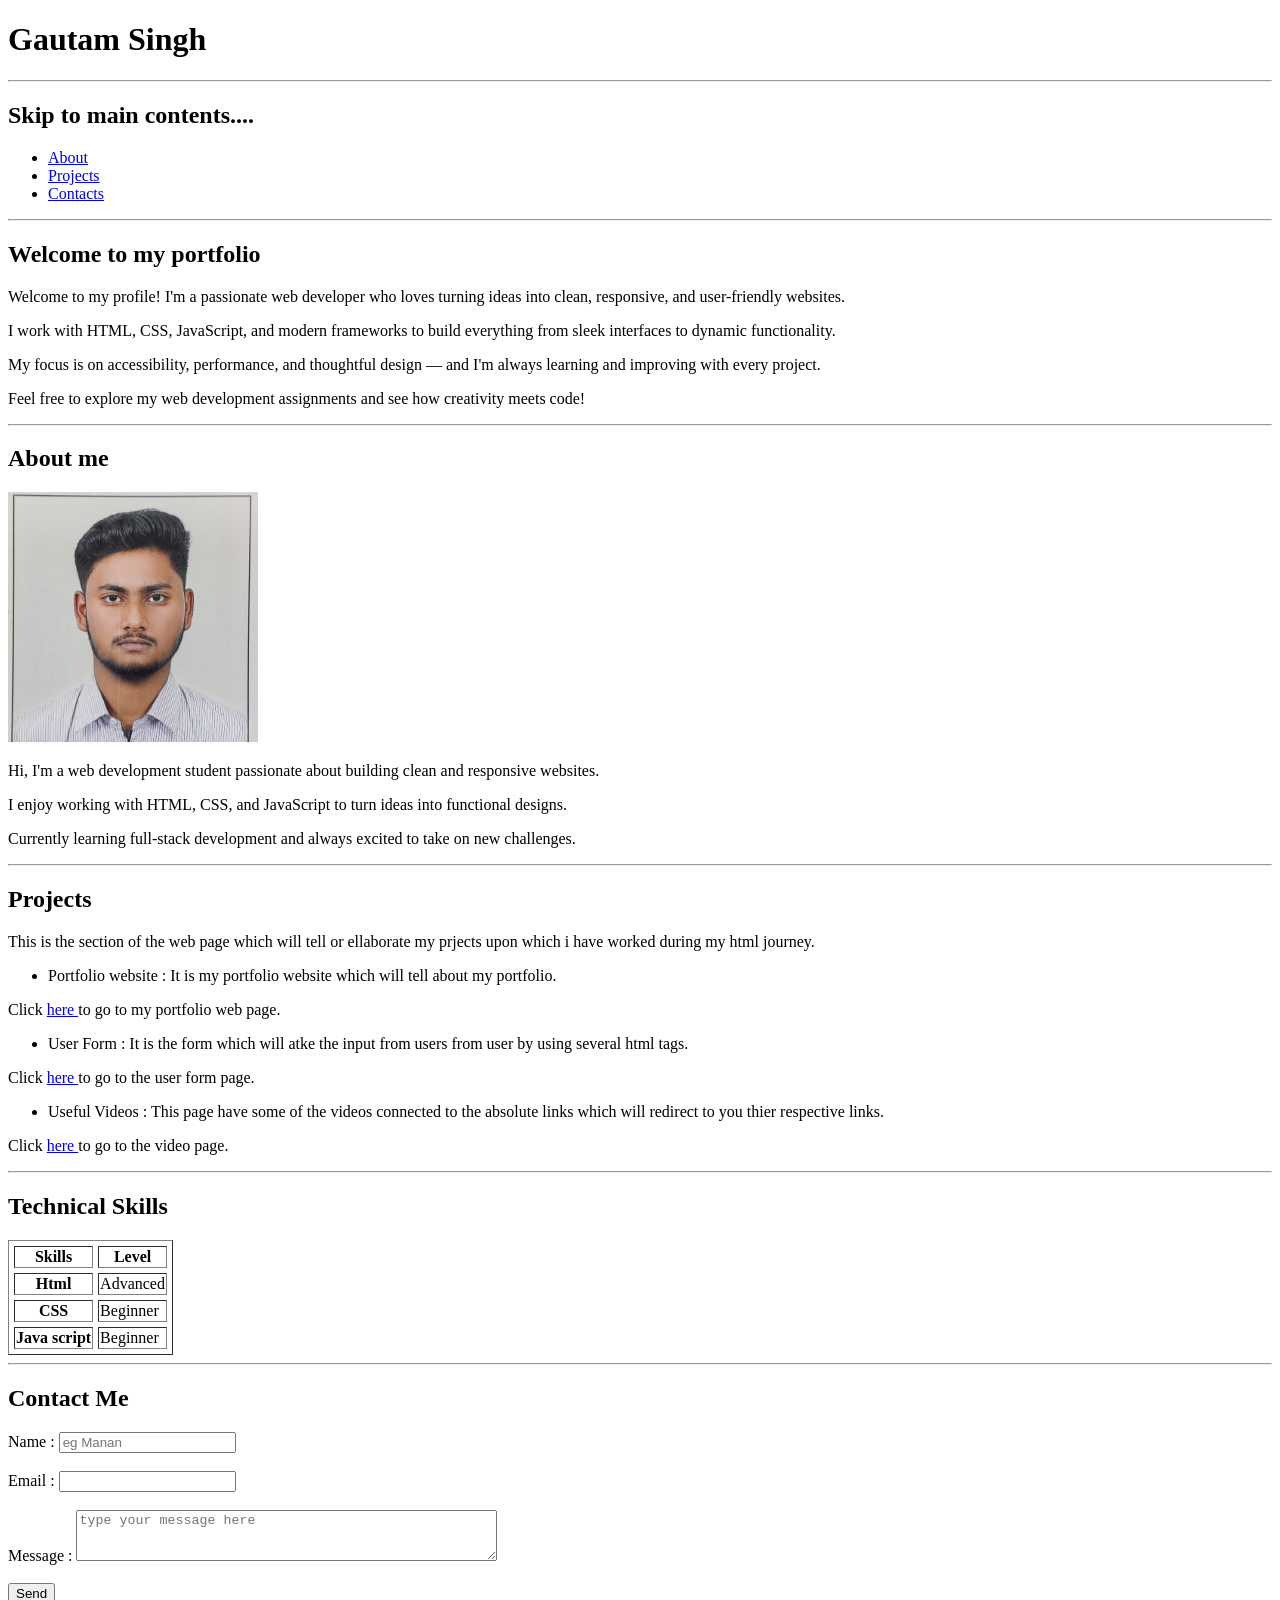
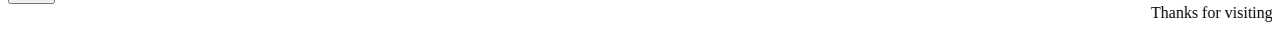
==== index.html @ 81e469ca "Assignment1" ====
<!DOCTYPE html>
<html lang="en">
<head>
    <meta charset="UTF-8">
    <meta name="viewport" content="width=device-width, initial-scale=1.0">
    <title>Portfolio Website</title>
</head>
<body>
    <header>
        <h1>Gautam Singh</h1>
    </header>
    <hr>
    <h2>Skip to main contents....</h2>
    <nav>
        <ul>
            <li><a href="#About">About</a></li>
            <li><a href="#Projects">Projects</a></li>
            <li><a href="#Contacts">Contacts</a></li>
        </ul>
    </nav>
    <hr>
    <main>
        <div>
            <section>
                <h2>Welcome to my portfolio</h2>
                <p>Welcome to my profile! I'm a passionate web developer who loves turning ideas into clean, responsive, and user-friendly websites.</p>
                <p>I work with HTML, CSS, JavaScript, and modern frameworks to build everything from sleek interfaces to dynamic functionality.</p>
                <p>My focus is on accessibility, performance, and thoughtful design — and I'm always learning and improving with every project.</p>
                <p>Feel free to explore my web development assignments and see how creativity meets code!</p>
            </section>
        </div>
        <hr>
        <div>
            <section id="About">
                <h2>About me </h2>
                <img src="images/image.jpeg" alt="profile-pic" height="250">
                <p>Hi, I'm a web development student passionate about building clean and responsive websites.</p>
                <p>I enjoy working with HTML, CSS, and JavaScript to turn ideas into functional designs.</p>
                <p>Currently learning full-stack development and always excited to take on new challenges.</p>
            </section>
        </div>
        <hr>
        <div>
            <section id="Projects">
                <h2>Projects</h2>
                <p>This is the section of the web page which will tell or ellaborate my prjects upon which i have worked during my html journey.</p>
                <ul>
                    <li>Portfolio website : It is my portfolio website which will tell about my portfolio.</li>
                </ul>
                <p>Click <a href="relative links/portfolio.html" target="_blank">here </a>to go to my portfolio web page.</p>
                <ul>
                    <li>User Form : It is the form which will atke the input from users from user by using several html tags.</li>
                </ul>
                <p>Click <a href="./relative links/userform.html" target="_blank">here </a> to go to the user form page.</p>
                <ul>
                    <li>Useful Videos : This page have some of the videos connected to the absolute links which will redirect to you thier respective links.</li>
                </ul>
                <p>Click <a href="./relative links/video.html" target="_blank">here </a>to go to the video page.</p>
            </section>
        </div>
        <hr>
        <div>
            <h2>Technical Skills</h2>
            <table border="1px" cellspacing="5" >
                <tr>
                    <th>Skills</th>
                    <th>Level</th>
                </tr>
                <tr>
                    <th>Html</th>
                    <td>Advanced</td>
                </tr>
                <tr>
                    <th>CSS</th>
                    <td>Beginner</td>
                </tr>
                <tr>
                    <th>Java script</th>
                    <td>Beginner</td>
                </tr>
            </table>
        </div>
    </main>
    <hr>
    <footer id="Contacts">
        <h2>Contact Me</h2>
        <label for="name">
            Name :
            <input type="text" required id="name" placeholder="eg Manan">
        </label>
        <br><br>
        <label for="mail">
            Email :
            <input type="email" required id="mail">
        </label>
        <br><br>
        <label for="msg">
            Message :
            <textarea name="message" id="msg" placeholder="type your message here" cols="50" rows="3"></textarea>
        </label>
        <br><br>
        <button type="submit">Send</button>
        <marquee behavior="" direction="">Thanks for visiting my portfolio</marquee>
    </footer>
</body>
</html>
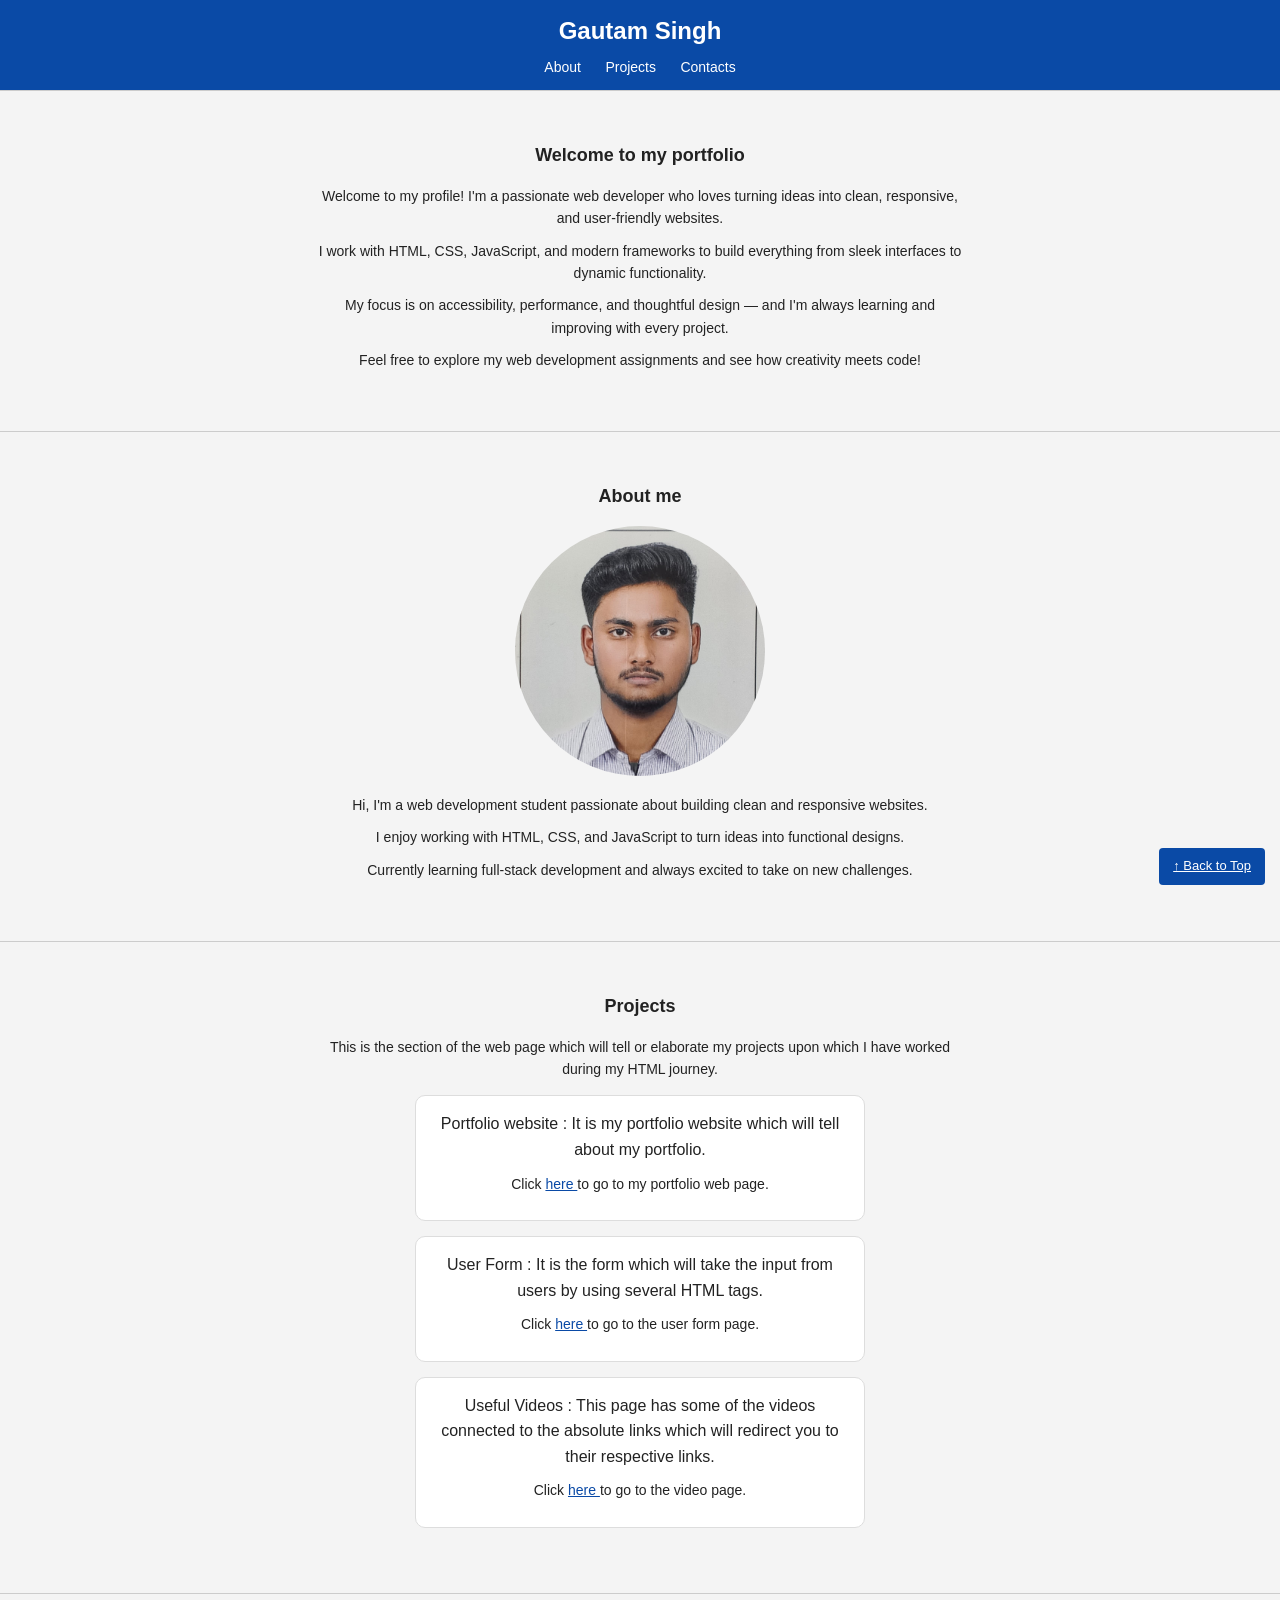
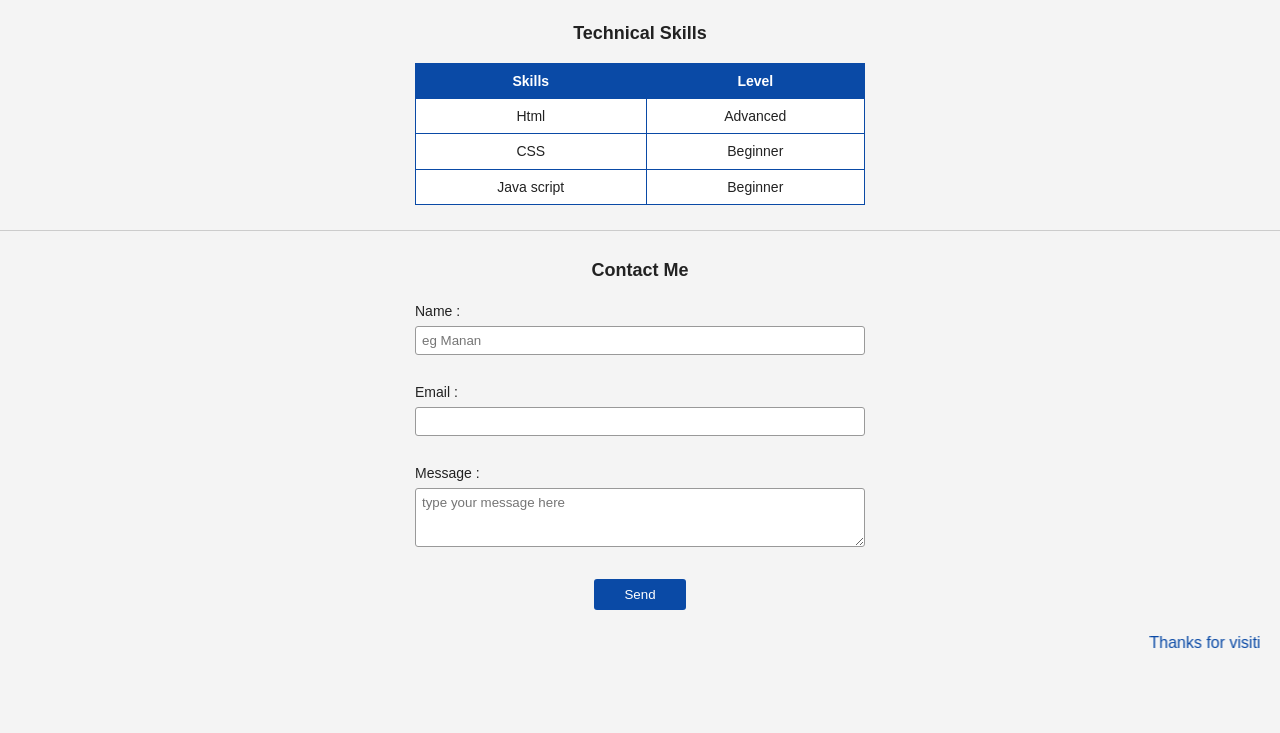
==== commit 52d34e52: "assignment 2" ====
--- a/index.html
+++ b/index.html
@@ -4,13 +4,14 @@
     <meta charset="UTF-8">
     <meta name="viewport" content="width=device-width, initial-scale=1.0">
     <title>Portfolio Website</title>
+    
+    <link rel="stylesheet" href="style.css">
 </head>
 <body>
-    <header>
+    <header id="top">
         <h1>Gautam Singh</h1>
     </header>
-    <hr>
-    <h2>Skip to main contents....</h2>
+    <a class="skip-link" href="#main">Skip to main contents....</a>
     <nav>
         <ul>
             <li><a href="#About">About</a></li>
@@ -19,7 +20,7 @@
         </ul>
     </nav>
     <hr>
-    <main>
+    <main id="main">
         <div>
             <section>
                 <h2>Welcome to my portfolio</h2>
@@ -32,8 +33,8 @@
         <hr>
         <div>
             <section id="About">
-                <h2>About me </h2>
-                <img src="images/image.jpeg" alt="profile-pic" height="250">
+                <h2>About me</h2>
+                <img src="images/image.jpeg" alt="profile-pic">
                 <p>Hi, I'm a web development student passionate about building clean and responsive websites.</p>
                 <p>I enjoy working with HTML, CSS, and JavaScript to turn ideas into functional designs.</p>
                 <p>Currently learning full-stack development and always excited to take on new challenges.</p>
@@ -43,25 +44,35 @@
         <div>
             <section id="Projects">
                 <h2>Projects</h2>
-                <p>This is the section of the web page which will tell or ellaborate my prjects upon which i have worked during my html journey.</p>
-                <ul>
-                    <li>Portfolio website : It is my portfolio website which will tell about my portfolio.</li>
-                </ul>
-                <p>Click <a href="relative links/portfolio.html" target="_blank">here </a>to go to my portfolio web page.</p>
-                <ul>
-                    <li>User Form : It is the form which will atke the input from users from user by using several html tags.</li>
-                </ul>
-                <p>Click <a href="./relative links/userform.html" target="_blank">here </a> to go to the user form page.</p>
-                <ul>
-                    <li>Useful Videos : This page have some of the videos connected to the absolute links which will redirect to you thier respective links.</li>
-                </ul>
-                <p>Click <a href="./relative links/video.html" target="_blank">here </a>to go to the video page.</p>
+                <p>This is the section of the web page which will tell or elaborate my projects upon which I have worked during my HTML journey.</p>
+
+                <!-- Each project is wrapped in a div with class "card" -->
+                <div class="card">
+                    <ul>
+                        <li>Portfolio website : It is my portfolio website which will tell about my portfolio.</li>
+                    </ul>
+                    <p>Click <a href="relative links/portfolio.html" target="_blank">here </a>to go to my portfolio web page.</p>
+                </div>
+
+                <div class="card">
+                    <ul>
+                        <li>User Form : It is the form which will take the input from users by using several HTML tags.</li>
+                    </ul>
+                    <p>Click <a href="./relative links/userform.html" target="_blank">here </a> to go to the user form page.</p>
+                </div>
+
+                <div class="card">
+                    <ul>
+                        <li>Useful Videos : This page has some of the videos connected to the absolute links which will redirect you to their respective links.</li>
+                    </ul>
+                    <p>Click <a href="./relative links/video.html" target="_blank">here </a>to go to the video page.</p>
+                </div>
             </section>
         </div>
         <hr>
         <div>
             <h2>Technical Skills</h2>
-            <table border="1px" cellspacing="5" >
+            <table>
                 <tr>
                     <th>Skills</th>
                     <th>Level</th>
@@ -88,19 +99,21 @@
             Name :
             <input type="text" required id="name" placeholder="eg Manan">
         </label>
-        <br><br>
+        <br>
         <label for="mail">
             Email :
             <input type="email" required id="mail">
         </label>
-        <br><br>
+        <br>
         <label for="msg">
             Message :
             <textarea name="message" id="msg" placeholder="type your message here" cols="50" rows="3"></textarea>
         </label>
-        <br><br>
+        <br>
         <button type="submit">Send</button>
         <marquee behavior="" direction="">Thanks for visiting my portfolio</marquee>
     </footer>
+
+    <a class="back-to-top" href="#top">↑ Back to Top</a>
 </body>
-</html>+</html>
--- a/style.css
+++ b/style.css
@@ -0,0 +1,198 @@
+:root {
+    --blue: #0a4aa6;
+    --light-bg: #f4f4f4;
+    --white: #ffffff;
+    --text: #222222;
+}
+
+* {
+    box-sizing: border-box;
+}
+
+body {
+    margin: 0;
+    font-family: Arial, Helvetica, sans-serif;
+    background-color: var(--light-bg);
+    color: var(--text);
+    line-height: 1.6;
+    text-align: center;
+}
+
+header {
+    background-color: var(--blue);
+    color: var(--white);
+    padding: 12px 0 4px;
+}
+
+header h1 {
+    margin: 0;
+    font-size: 24px;
+}
+
+.skip-link {
+    position: absolute;
+    left: -9999px;
+}
+
+.skip-link:focus {
+    position: static;
+    display: block;
+    background: var(--white);
+    padding: 5px;
+}
+
+nav {
+    background-color: var(--blue);
+    padding-bottom: 10px;
+}
+
+nav ul {
+    list-style: none;
+    margin: 0;
+    padding: 0;
+}
+
+nav li {
+    display: inline-block;
+    margin: 0 10px;
+}
+
+nav a {
+    color: var(--white);
+    text-decoration: none;
+    font-size: 14px;
+}
+
+nav a:hover {
+    text-decoration: underline;
+}
+
+hr {
+    border: none;
+    border-top: 1px solid #cccccc;
+    margin: 0;
+}
+
+main section,
+main > div {
+    padding: 25px 20px;
+}
+
+h2 {
+    font-size: 18px;
+    margin-top: 0;
+}
+
+p {
+    max-width: 650px;
+    margin: 10px auto;
+    font-size: 14px;
+}
+
+#About img {
+    width: 250px;
+    height: 250px;
+    border-radius: 50%;
+    object-fit: cover;
+    background-color: #c9ddf7;
+}
+
+.card {
+    background-color: var(--white);
+    max-width: 450px;
+    margin: 15px auto;
+    padding: 15px;
+    border: 1px solid #dddddd;
+    border-radius: 10px;
+}
+
+.card ul {
+    list-style: none;
+    padding: 0;
+    margin: 0;
+}
+
+.card a {
+    color: var(--blue);
+}
+
+table {
+    margin: 0 auto;
+    border-collapse: collapse;
+    width: 100%;
+    max-width: 450px;
+    background-color: var(--white);
+}
+
+th, td {
+    border: 1px solid var(--blue);
+    padding: 6px 10px;
+    font-size: 14px;
+}
+
+th {
+    background-color: var(--blue);
+    color: var(--white);
+}
+
+tr:not(:first-child) th {
+    background-color: var(--white);
+    color: var(--text);
+    font-weight: normal;
+}
+
+footer {
+    padding: 25px 20px 70px;
+}
+
+footer h2 {
+    margin-bottom: 15px;
+}
+
+footer label {
+    display: block;
+    max-width: 450px;
+    margin: 0 auto;
+    text-align: left;
+    font-size: 14px;
+}
+
+input,
+textarea {
+    width: 100%;
+    padding: 6px;
+    margin-top: 4px;
+    border: 1px solid #999999;
+    border-radius: 3px;
+    font-family: inherit;
+}
+
+button {
+    background-color: var(--blue);
+    color: var(--white);
+    border: none;
+    padding: 8px 30px;
+    border-radius: 3px;
+  
+}
+
+button:hover {
+    background-color: #083a85;
+}
+
+marquee {
+    margin-top: 20px;
+    color: var(--blue);
+}
+
+.back-to-top {
+    position: fixed;
+    bottom: 15px;
+    right: 15px;
+    background-color: var(--blue);
+    color: var(--white);
+    padding: 8px 14px;
+    border-radius: 4px;
+    font-size: 13px;
+    
+}
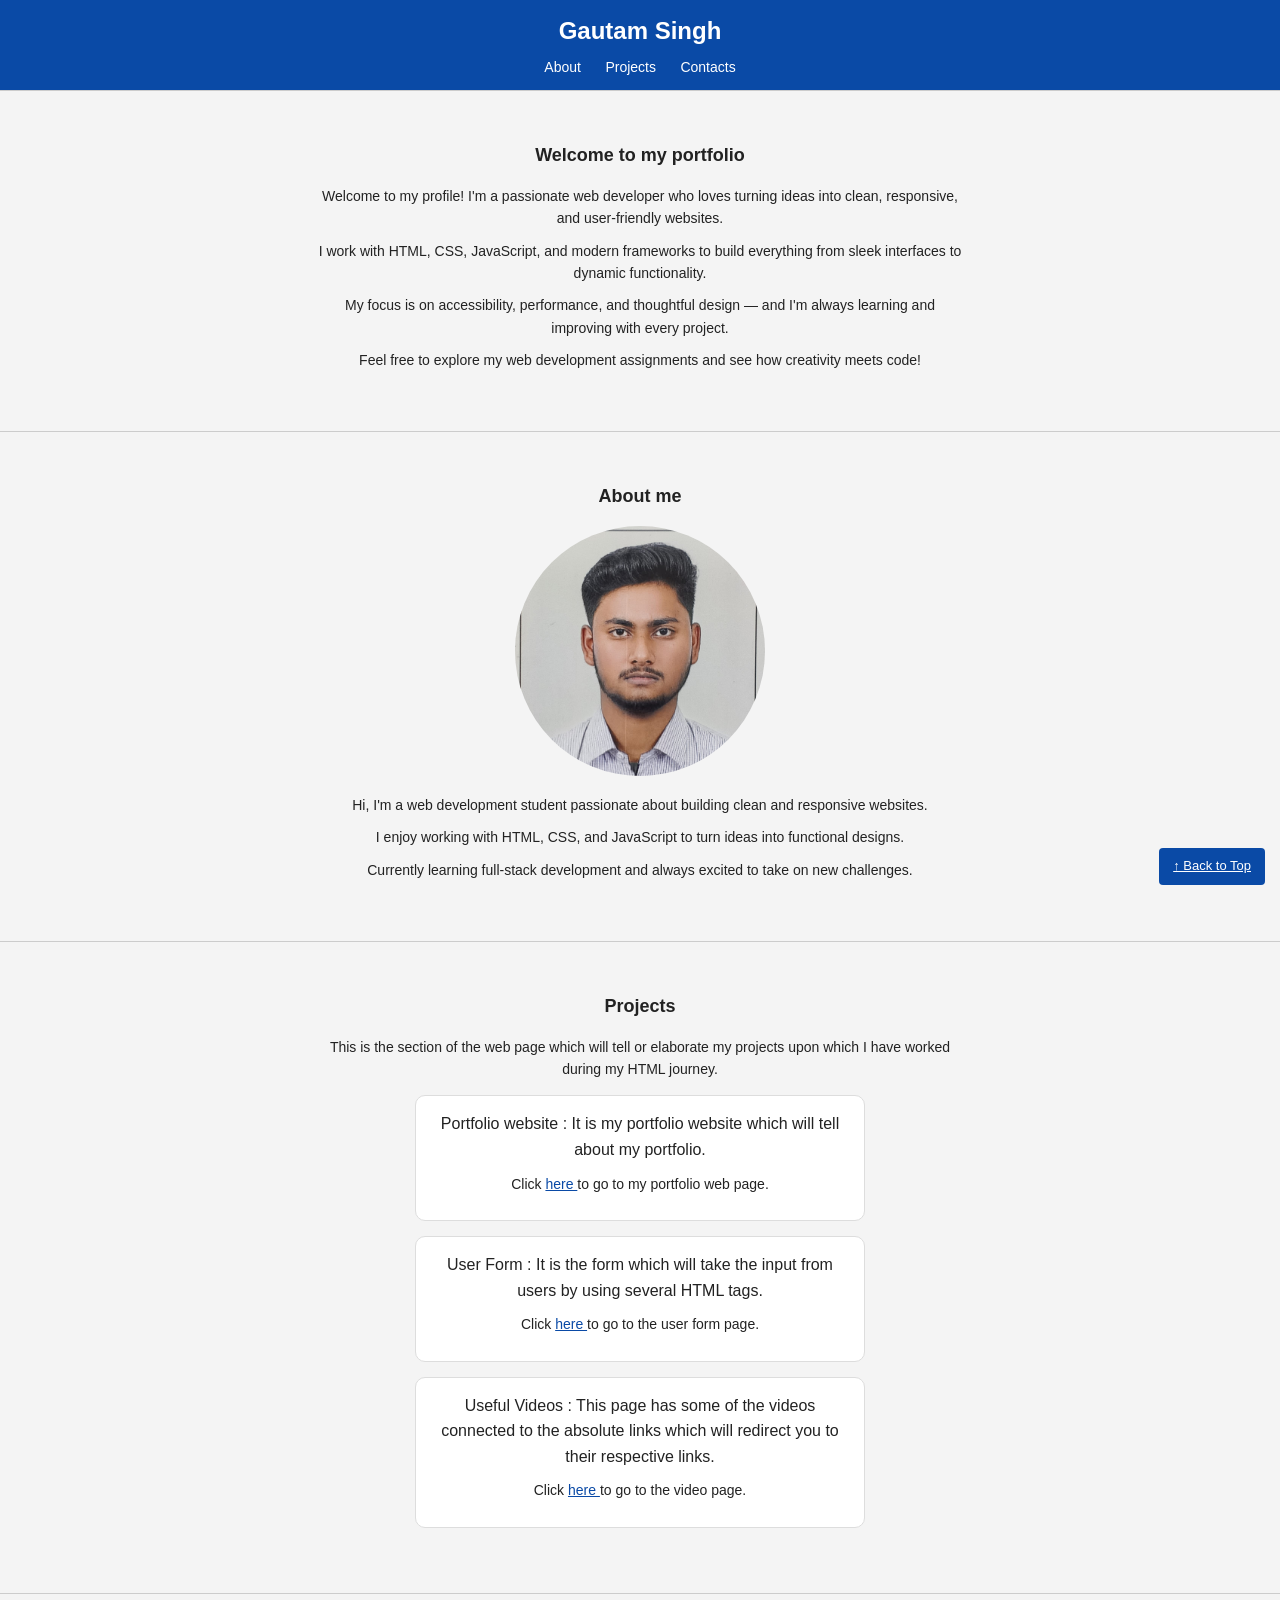
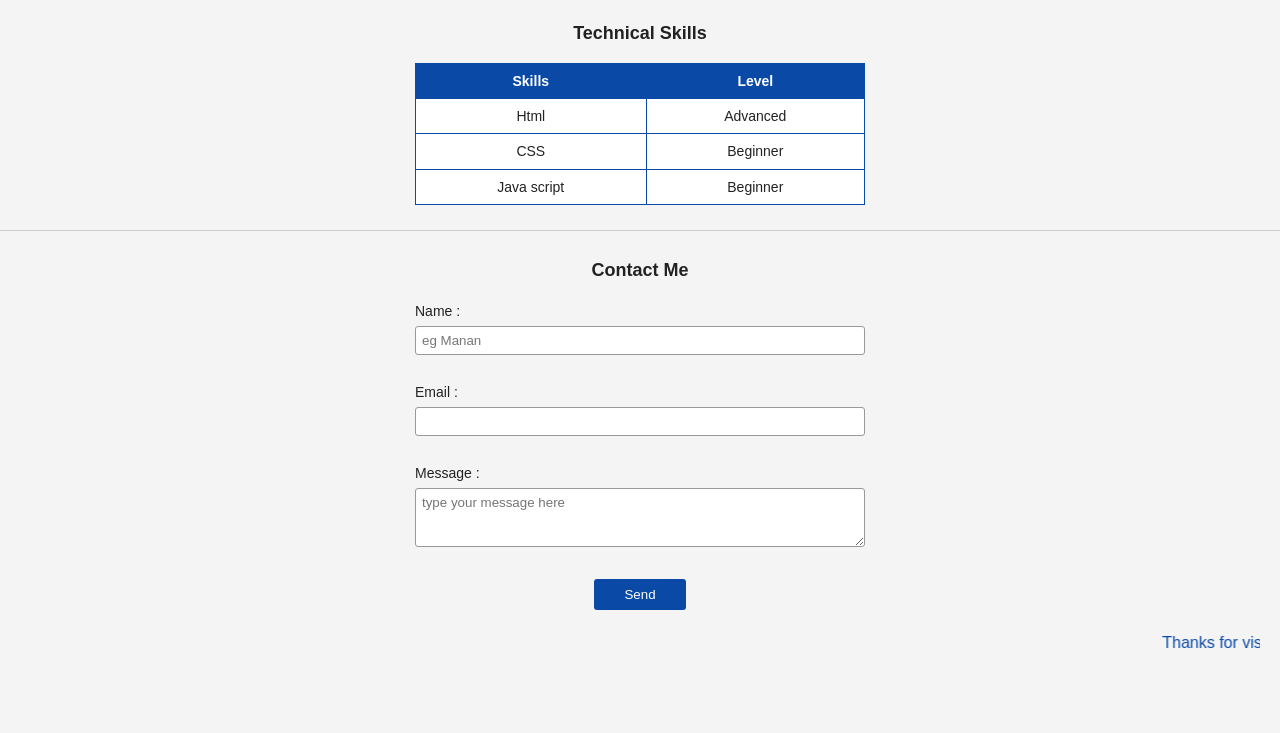
==== commit caace9d7: "Assignment 2" ====
--- a/index.html
+++ b/index.html
@@ -46,7 +46,7 @@
                 <h2>Projects</h2>
                 <p>This is the section of the web page which will tell or elaborate my projects upon which I have worked during my HTML journey.</p>
 
-                <!-- Each project is wrapped in a div with class "card" -->
+               
                 <div class="card">
                     <ul>
                         <li>Portfolio website : It is my portfolio website which will tell about my portfolio.</li>
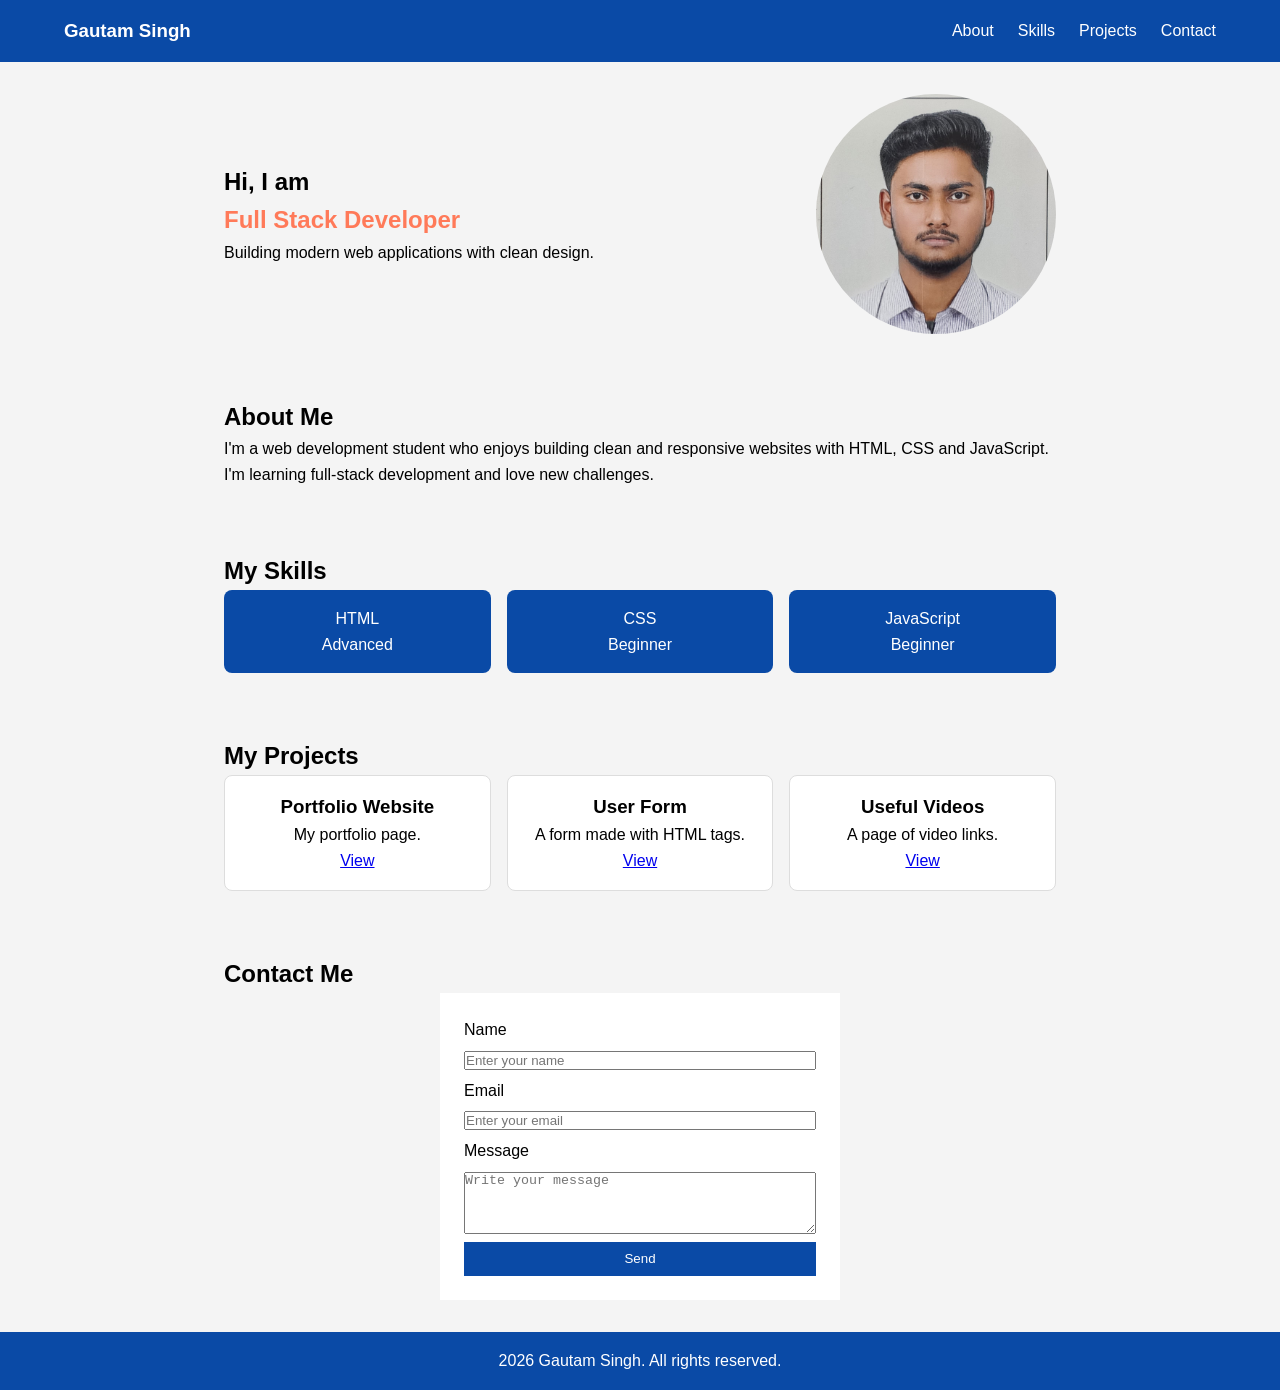
==== commit 1a2a7305: "Add files via upload" ====
--- a/index.html
+++ b/index.html
@@ -1,119 +1,83 @@
-<!DOCTYPE html>
-<html lang="en">
-<head>
-    <meta charset="UTF-8">
-    <meta name="viewport" content="width=device-width, initial-scale=1.0">
-    <title>Portfolio Website</title>
-    
-    <link rel="stylesheet" href="style.css">
-</head>
-<body>
-    <header id="top">
-        <h1>Gautam Singh</h1>
-    </header>
-    <a class="skip-link" href="#main">Skip to main contents....</a>
-    <nav>
-        <ul>
-            <li><a href="#About">About</a></li>
-            <li><a href="#Projects">Projects</a></li>
-            <li><a href="#Contacts">Contacts</a></li>
-        </ul>
-    </nav>
-    <hr>
-    <main id="main">
-        <div>
-            <section>
-                <h2>Welcome to my portfolio</h2>
-                <p>Welcome to my profile! I'm a passionate web developer who loves turning ideas into clean, responsive, and user-friendly websites.</p>
-                <p>I work with HTML, CSS, JavaScript, and modern frameworks to build everything from sleek interfaces to dynamic functionality.</p>
-                <p>My focus is on accessibility, performance, and thoughtful design — and I'm always learning and improving with every project.</p>
-                <p>Feel free to explore my web development assignments and see how creativity meets code!</p>
-            </section>
-        </div>
-        <hr>
-        <div>
-            <section id="About">
-                <h2>About me</h2>
-                <img src="images/image.jpeg" alt="profile-pic">
-                <p>Hi, I'm a web development student passionate about building clean and responsive websites.</p>
-                <p>I enjoy working with HTML, CSS, and JavaScript to turn ideas into functional designs.</p>
-                <p>Currently learning full-stack development and always excited to take on new challenges.</p>
-            </section>
-        </div>
-        <hr>
-        <div>
-            <section id="Projects">
-                <h2>Projects</h2>
-                <p>This is the section of the web page which will tell or elaborate my projects upon which I have worked during my HTML journey.</p>
-
-               
-                <div class="card">
-                    <ul>
-                        <li>Portfolio website : It is my portfolio website which will tell about my portfolio.</li>
-                    </ul>
-                    <p>Click <a href="relative links/portfolio.html" target="_blank">here </a>to go to my portfolio web page.</p>
-                </div>
-
-                <div class="card">
-                    <ul>
-                        <li>User Form : It is the form which will take the input from users by using several HTML tags.</li>
-                    </ul>
-                    <p>Click <a href="./relative links/userform.html" target="_blank">here </a> to go to the user form page.</p>
-                </div>
-
-                <div class="card">
-                    <ul>
-                        <li>Useful Videos : This page has some of the videos connected to the absolute links which will redirect you to their respective links.</li>
-                    </ul>
-                    <p>Click <a href="./relative links/video.html" target="_blank">here </a>to go to the video page.</p>
-                </div>
-            </section>
-        </div>
-        <hr>
-        <div>
-            <h2>Technical Skills</h2>
-            <table>
-                <tr>
-                    <th>Skills</th>
-                    <th>Level</th>
-                </tr>
-                <tr>
-                    <th>Html</th>
-                    <td>Advanced</td>
-                </tr>
-                <tr>
-                    <th>CSS</th>
-                    <td>Beginner</td>
-                </tr>
-                <tr>
-                    <th>Java script</th>
-                    <td>Beginner</td>
-                </tr>
-            </table>
-        </div>
-    </main>
-    <hr>
-    <footer id="Contacts">
-        <h2>Contact Me</h2>
-        <label for="name">
-            Name :
-            <input type="text" required id="name" placeholder="eg Manan">
-        </label>
-        <br>
-        <label for="mail">
-            Email :
-            <input type="email" required id="mail">
-        </label>
-        <br>
-        <label for="msg">
-            Message :
-            <textarea name="message" id="msg" placeholder="type your message here" cols="50" rows="3"></textarea>
-        </label>
-        <br>
-        <button type="submit">Send</button>
-        <marquee behavior="" direction="">Thanks for visiting my portfolio</marquee>
-    </footer>
-
-    <a class="back-to-top" href="#top">↑ Back to Top</a>
-</body>
-</html>
+<!DOCTYPE html>
+<html lang="en">
+<head>
+    <meta charset="UTF-8">
+    <meta name="viewport" content="width=device-width, initial-scale=1.0">
+    <title>Gautam Singh | Portfolio</title>
+    <link rel="stylesheet" href="style.css">
+</head>
+<body>
+
+    <nav>
+        <h3>Gautam Singh</h3>
+        <ul>
+            <li><a href="#about">About</a></li>
+            <li><a href="#skills">Skills</a></li>
+            <li><a href="#projects">Projects</a></li>
+            <li><a href="#contact">Contact</a></li>
+        </ul>
+    </nav>
+
+    <section class="hero">
+        <div>
+            <h1>Hi, I am</h1>
+            <h1 class="orange">Full Stack Developer</h1>
+            <p>Building modern web applications with clean design.</p>
+        </div>
+        <img src="images/image.jpeg" alt="Profile picture">
+    </section>
+
+    <section id="about">
+        <h2>About Me</h2>
+        <p>I'm a web development student who enjoys building clean and responsive websites with HTML, CSS and JavaScript. I'm learning full-stack development and love new challenges.</p>
+    </section>
+
+    <section id="skills">
+        <h2>My Skills</h2>
+        <div class="grid">
+            <div class="box">HTML<br>Advanced</div>
+            <div class="box">CSS<br>Beginner</div>
+            <div class="box">JavaScript<br>Beginner</div>
+        </div>
+    </section>
+
+    <section id="projects">
+        <h2>My Projects</h2>
+        <div class="grid">
+            <div class="card">
+                <h3>Portfolio Website</h3>
+                <p>My portfolio page.</p>
+                <a href="relative links/portfolio.html" target="_blank">View</a>
+            </div>
+            <div class="card">
+                <h3>User Form</h3>
+                <p>A form made with HTML tags.</p>
+                <a href="relative links/userform.html" target="_blank">View</a>
+            </div>
+            <div class="card">
+                <h3>Useful Videos</h3>
+                <p>A page of video links.</p>
+                <a href="relative links/video.html" target="_blank">View</a>
+            </div>
+        </div>
+    </section>
+
+    <section id="contact">
+        <h2>Contact Me</h2>
+        <form>
+            <label>Name</label>
+            <input type="text" placeholder="Enter your name">
+            <label>Email</label>
+            <input type="email" placeholder="Enter your email">
+            <label>Message</label>
+            <textarea rows="4" placeholder="Write your message"></textarea>
+            <button type="submit">Send</button>
+        </form>
+    </section>
+
+    <footer>
+        <p> 2026 Gautam Singh. All rights reserved.</p>
+    </footer>
+
+</body>
+</html>
--- a/style.css
+++ b/style.css
@@ -1,198 +1,122 @@
-:root {
-    --blue: #0a4aa6;
-    --light-bg: #f4f4f4;
-    --white: #ffffff;
-    --text: #222222;
-}
-
-* {
-    box-sizing: border-box;
-}
-
-body {
-    margin: 0;
-    font-family: Arial, Helvetica, sans-serif;
-    background-color: var(--light-bg);
-    color: var(--text);
-    line-height: 1.6;
-    text-align: center;
-}
-
-header {
-    background-color: var(--blue);
-    color: var(--white);
-    padding: 12px 0 4px;
-}
-
-header h1 {
-    margin: 0;
-    font-size: 24px;
-}
-
-.skip-link {
-    position: absolute;
-    left: -9999px;
-}
-
-.skip-link:focus {
-    position: static;
-    display: block;
-    background: var(--white);
-    padding: 5px;
-}
-
-nav {
-    background-color: var(--blue);
-    padding-bottom: 10px;
-}
-
-nav ul {
-    list-style: none;
-    margin: 0;
-    padding: 0;
-}
-
-nav li {
-    display: inline-block;
-    margin: 0 10px;
-}
-
-nav a {
-    color: var(--white);
-    text-decoration: none;
-    font-size: 14px;
-}
-
-nav a:hover {
-    text-decoration: underline;
-}
-
-hr {
-    border: none;
-    border-top: 1px solid #cccccc;
-    margin: 0;
-}
-
-main section,
-main > div {
-    padding: 25px 20px;
-}
-
-h2 {
-    font-size: 18px;
-    margin-top: 0;
-}
-
-p {
-    max-width: 650px;
-    margin: 10px auto;
-    font-size: 14px;
-}
-
-#About img {
-    width: 250px;
-    height: 250px;
-    border-radius: 50%;
-    object-fit: cover;
-    background-color: #c9ddf7;
-}
-
-.card {
-    background-color: var(--white);
-    max-width: 450px;
-    margin: 15px auto;
-    padding: 15px;
-    border: 1px solid #dddddd;
-    border-radius: 10px;
-}
-
-.card ul {
-    list-style: none;
-    padding: 0;
-    margin: 0;
-}
-
-.card a {
-    color: var(--blue);
-}
-
-table {
-    margin: 0 auto;
-    border-collapse: collapse;
-    width: 100%;
-    max-width: 450px;
-    background-color: var(--white);
-}
-
-th, td {
-    border: 1px solid var(--blue);
-    padding: 6px 10px;
-    font-size: 14px;
-}
-
-th {
-    background-color: var(--blue);
-    color: var(--white);
-}
-
-tr:not(:first-child) th {
-    background-color: var(--white);
-    color: var(--text);
-    font-weight: normal;
-}
-
-footer {
-    padding: 25px 20px 70px;
-}
-
-footer h2 {
-    margin-bottom: 15px;
-}
-
-footer label {
-    display: block;
-    max-width: 450px;
-    margin: 0 auto;
-    text-align: left;
-    font-size: 14px;
-}
-
-input,
-textarea {
-    width: 100%;
-    padding: 6px;
-    margin-top: 4px;
-    border: 1px solid #999999;
-    border-radius: 3px;
-    font-family: inherit;
-}
-
-button {
-    background-color: var(--blue);
-    color: var(--white);
-    border: none;
-    padding: 8px 30px;
-    border-radius: 3px;
-  
-}
-
-button:hover {
-    background-color: #083a85;
-}
-
-marquee {
-    margin-top: 20px;
-    color: var(--blue);
-}
-
-.back-to-top {
-    position: fixed;
-    bottom: 15px;
-    right: 15px;
-    background-color: var(--blue);
-    color: var(--white);
-    padding: 8px 14px;
-    border-radius: 4px;
-    font-size: 13px;
-    
+* {
+    box-sizing: border-box;
+    margin: 0;
+    padding: 0;
+}
+
+body {
+    font-family: Arial, sans-serif;
+    background: #f4f4f4;
+    line-height: 1.6;
+}
+
+section {
+    max-width: 60rem;
+    margin: 0 auto;
+    padding: 2rem 5%;
+}
+
+nav {
+    display: flex;
+    justify-content: space-between;
+    align-items: center;
+    background: #0a4aa6;
+    color: white;
+    padding: 1rem 5%;
+}
+
+nav ul {
+    display: flex;
+    gap: 1.5rem;
+    list-style: none;
+}
+
+nav a {
+    color: white;
+    text-decoration: none;
+}
+
+.hero {
+    display: flex;
+    justify-content: space-between;
+    align-items: center;
+    gap: 2rem;
+}
+
+.orange {
+    color: #ff7a59;
+}
+
+.hero img {
+    width: 15rem;
+    height: 15rem;
+    border-radius: 50%;
+    object-fit: cover;
+}
+
+.grid {
+    display: grid;
+    grid-template-columns: repeat(3, 1fr);
+    gap: 1rem;
+}
+
+.box {
+    background: #0a4aa6;
+    color: white;
+    text-align: center;
+    padding: 1rem;
+    border-radius: 0.5rem;
+}
+
+.card {
+    background: white;
+    border: 1px solid #ddd;
+    border-radius: 0.5rem;
+    padding: 1rem;
+    text-align: center;
+    transition: 0.3s;
+}
+
+.card:hover {
+    transform: scale(1.05);
+}
+
+form {
+    display: flex;
+    flex-direction: column;
+    gap: 0.5rem;
+    max-width: 25rem;
+    margin: 0 auto;
+    background: white;
+    padding: 1.5rem;
+}
+
+button {
+    background: #0a4aa6;
+    color: white;
+    border: none;
+    padding: 0.6rem;
+}
+
+footer {
+    background: #0a4aa6;
+    color: white;
+    text-align: center;
+    padding: 1rem;
+}
+
+@media (max-width: 768px) {
+    .grid {
+        grid-template-columns: repeat(2, 1fr);
+    }
+}
+
+@media (max-width: 480px) {
+    .hero {
+        flex-direction: column-reverse;
+        text-align: center;
+    }
+    .grid {
+        grid-template-columns: 1fr;
+    }
 }
